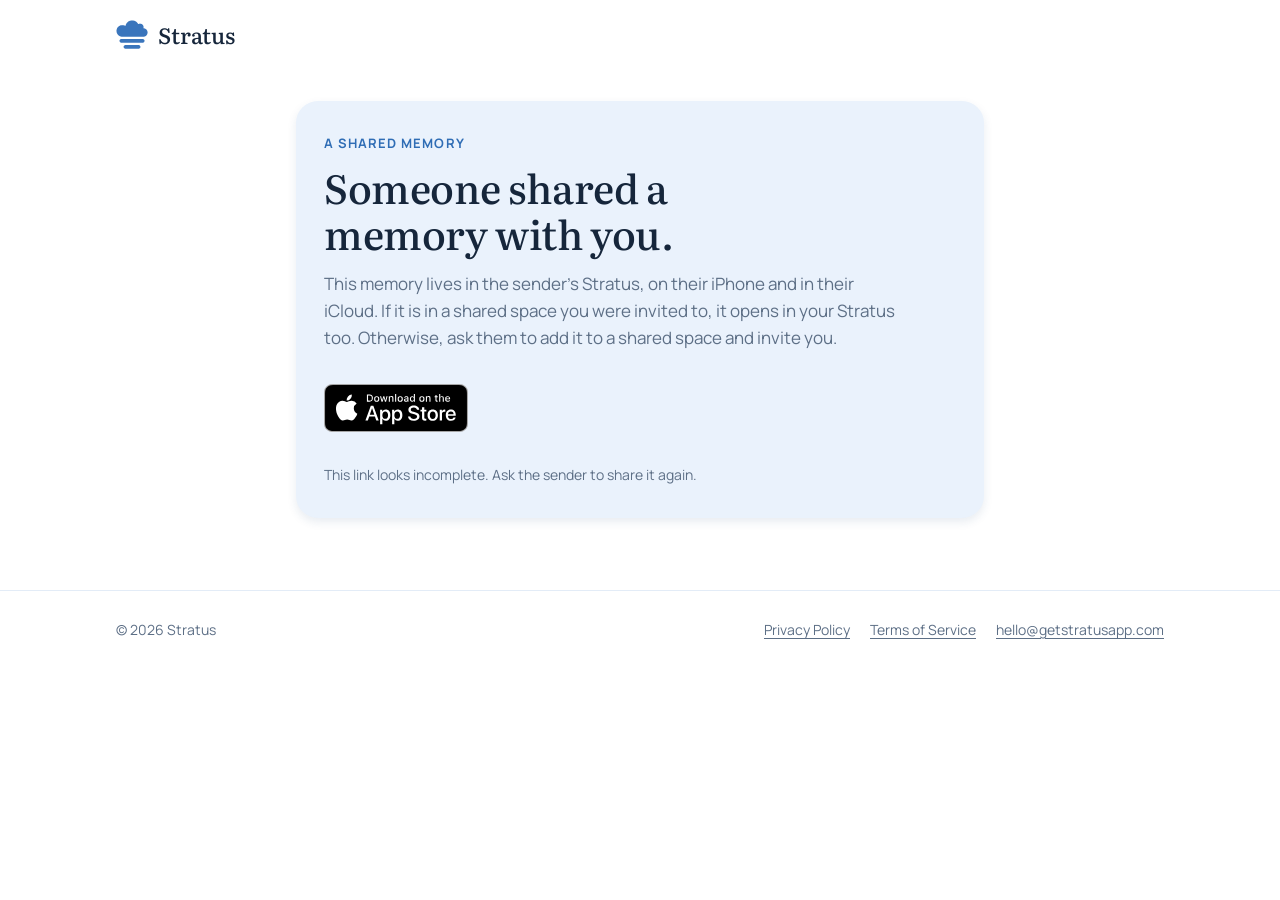
==== open.html @ 7e51738d "Stratus landing site Co-Authored-By: Claude Opus 5.5 <noreply@anthropic.com> Claude-Session: https:/" ====
<!doctype html>
<html lang="en">
<head>
<meta charset="utf-8">
<meta name="viewport" content="width=device-width, initial-scale=1, viewport-fit=cover">
<title>Open in Stratus</title>
<meta name="description" content="Someone shared a memory from Stratus, a private memory for your iPhone.">
<link rel="canonical" href="https://getstratusapp.com/open.html">
<meta name="theme-color" content="#FFFFFF" media="(prefers-color-scheme: light)">
<meta name="theme-color" content="#0E1622" media="(prefers-color-scheme: dark)">
<meta property="og:title" content="A memory from Stratus">
<meta property="og:description" content="Someone shared a memory from Stratus, a private memory for your iPhone.">
<meta property="og:type" content="website">
<meta property="og:url" content="https://getstratusapp.com/open.html">
<meta property="og:site_name" content="Stratus">
<meta name="twitter:card" content="summary">
<link rel="icon" href="favicon.svg" type="image/svg+xml">
<meta name="robots" content="noindex">
<!-- Smart App Banner: uncomment once the App Store ID exists.
<meta name="apple-itunes-app" content="app-id=0000000000"> -->
<link rel="preconnect" href="https://fonts.googleapis.com">
<link rel="preconnect" href="https://fonts.gstatic.com" crossorigin>
<link rel="stylesheet" href="https://fonts.googleapis.com/css2?family=Literata:opsz,wght@7..72,400;7..72,500;7..72,600&family=Manrope:wght@400;600;700&display=swap">
<link rel="stylesheet" href="style.css">
</head>
<body>
<header class="wrap top">
  <a class="brand" href="index.html" aria-label="Stratus home"><span class="glyph" aria-hidden="true"></span>Stratus</a>
</header>
<main class="wrap narrow">
  <div class="open-card">
    <p class="eyebrow">A shared memory</p>
    <h1>Someone shared a memory with you.</h1>
    <p class="lede">This memory lives in the sender's Stratus, on their iPhone and in their iCloud. If it is in a shared space you were invited to, it opens in your Stratus too. Otherwise, ask them to add it to a shared space and invite you.</p>
    <div class="cta">
      <a class="open-btn" id="open-app" href="index.html" hidden>Open in Stratus</a>
      <a class="store" href="index.html#download" id="store-open">
        <img class="badge-light" src="img/app-store-badge-black.svg" width="120" height="40" alt="Download on the App Store">
        <img class="badge-dark" src="img/app-store-badge-white.svg" width="120" height="40" alt="Download on the App Store">
      </a>
    </div>
    <p class="fine" id="bad-link" hidden>This link looks incomplete. Ask the sender to share it again.</p>
  </div>
</main>
<footer>
  <div class="wrap">
    <span>© 2026 Stratus</span>
    <nav aria-label="Legal">
      <a href="privacy.html">Privacy Policy</a>
      <a href="terms.html">Terms of Service</a>
      <a href="mailto:hello@getstratusapp.com">hello@getstratusapp.com</a>
    </nav>
  </div>
</footer>

<script>
  (function () {
    var id = new URLSearchParams(window.location.search).get("m") || "";
    var uuid = /^[0-9a-f]{8}-[0-9a-f]{4}-[0-9a-f]{4}-[0-9a-f]{4}-[0-9a-f]{12}$/i;
    if (!uuid.test(id)) { document.getElementById("bad-link").hidden = false; return; }
    var appURL = "stratus://memory/" + id.toLowerCase();
    var button = document.getElementById("open-app");
    button.href = appURL;
    button.hidden = false;
    // Try the app straight away; if it is not installed the page simply stays.
    window.location.href = appURL;
  })();
</script>
</body>
</html>
---- style.css ----
/* Stratus site. Cloud white ground, navy ink, sky blue for every action, mist cards, Literata for what people say. */
:root {
  --ground: #FFFFFF;
  --haze: #F2F7FD;
  --mist: #EAF2FC;
  --vapor: #DCE9F8;
  --outline: #E3ECF7;
  --ink: #16263B;
  --muted: #5D6F86;
  --label: #8193AA;
  --sky: #3A75BC;
  --sky-text: #2F6DB5;
  --sky-ink: #FFFFFF;
  --glass: rgba(255, 255, 255, 0.72);
  --glass-edge: rgba(58, 117, 188, 0.16);
  --shadow: 0 4px 10px rgba(31, 64, 115, 0.10);
  --phone-shadow: 0 30px 60px -28px rgba(31, 64, 115, 0.40);
  --t-event: #3E7BC4; --t-fact: #3C9488; --t-task: #DDA23F; --t-pref: #8479D2; --t-place: #D7766F;
  --serif: "Literata", "Iowan Old Style", Georgia, serif;
  --sans: "Manrope", -apple-system, "Helvetica Neue", Arial, sans-serif;
  --gutter: max(16px, env(safe-area-inset-left, 0px));
  --gutter-r: max(16px, env(safe-area-inset-right, 0px));
}
@media (prefers-color-scheme: dark) {
  :root:not([data-theme="light"]) {
    --ground: #0E1622; --haze: #16212F; --mist: #1A2738; --vapor: #1E2D42; --outline: #24344A;
    --ink: #E8EFF8; --muted: #9DB0C7; --label: #7F93AC; --sky: #7FAEE6; --sky-text: #8DB8EC; --sky-ink: #0E1622;
    --glass: rgba(26, 39, 56, 0.72); --glass-edge: rgba(127, 174, 230, 0.22);
    --shadow: 0 4px 12px rgba(0, 0, 0, 0.35); --phone-shadow: 0 30px 60px -28px rgba(0, 0, 0, 0.7);
    color-scheme: dark;
  }
}
:root[data-theme="dark"] {
  --ground: #0E1622; --haze: #16212F; --mist: #1A2738; --vapor: #1E2D42; --outline: #24344A;
  --ink: #E8EFF8; --muted: #9DB0C7; --label: #7F93AC; --sky: #7FAEE6; --sky-text: #8DB8EC; --sky-ink: #0E1622;
  --glass: rgba(26, 39, 56, 0.72); --glass-edge: rgba(127, 174, 230, 0.22);
  --shadow: 0 4px 12px rgba(0, 0, 0, 0.35); --phone-shadow: 0 30px 60px -28px rgba(0, 0, 0, 0.7);
  color-scheme: dark;
}

* { box-sizing: border-box; }
html { -webkit-text-size-adjust: 100%; }
body {
  margin: 0; background: var(--ground); color: var(--ink);
  font: 400 1.0625rem/1.6 var(--sans);
  -webkit-font-smoothing: antialiased; overflow-x: hidden;
}
a { color: var(--sky-text); text-underline-offset: 3px; }
a:focus-visible, button:focus-visible, summary:focus-visible { outline: 2px solid var(--sky); outline-offset: 3px; border-radius: 10px; }
h1, h2, h3 { font-family: var(--serif); font-weight: 500; text-wrap: balance; margin: 0; letter-spacing: -0.01em; }
p { margin: 0; }
img { max-width: 100%; }

.wrap { max-width: 1080px; margin: 0 auto; padding-left: var(--gutter); padding-right: var(--gutter-r); }
.narrow { max-width: 720px; }

/* Cloud watermark from the icon */
.cloud { fill: var(--vapor); opacity: 0.4; }
.mark { fill: var(--sky); }

/* Header */
.top { display: flex; align-items: center; justify-content: space-between; gap: 16px; padding-block: 20px; position: relative; z-index: 1; }
.brand { display: inline-flex; align-items: center; gap: 10px; color: var(--ink); text-decoration: none; font: 500 1.375rem/1 var(--serif); }
.brand svg { width: 32px; height: auto; aspect-ratio: 1058 / 966; flex: none; }
.brand svg { fill: var(--sky); }
.top nav { display: flex; gap: 6px; font-size: 0.9375rem; font-weight: 600; }
.top nav a { color: var(--sky-text); text-decoration: none; padding: 8px 14px; border-radius: 999px; background: var(--haze); }
.top nav a:hover { background: var(--mist); }

/* Hero */
.hero-band { position: relative; overflow: hidden; }
.sky-wm { height: auto; aspect-ratio: 1058 / 966; }
.hero-band .sky-wm { position: absolute; right: max(16px, calc(50% - 600px)); top: 16px; width: 500px; max-width: calc(100% - 32px); pointer-events: none; }
.hero { position: relative; display: grid; grid-template-columns: 1.1fr 0.9fr; gap: 56px; align-items: center; padding-block: 40px 80px; }
.hero > * { min-width: 0; }
.eyebrow { font-size: 0.8125rem; font-weight: 700; letter-spacing: 0.08em; text-transform: uppercase; color: var(--sky-text); }
.hero h1 { font-size: clamp(2.5rem, 6vw, 4.25rem); line-height: 1.05; margin-top: 14px; }
.lede { font-size: 1.1875rem; color: var(--muted); margin-top: 20px; max-width: 34em; }
.cta { display: flex; flex-wrap: wrap; align-items: center; gap: 0 8px; margin-top: 20px; }
.fine { font-size: 0.875rem; color: var(--muted); }
.local { display: inline-flex; align-items: center; gap: 8px; margin-top: 22px; font-size: 0.875rem; color: var(--muted); }
.local svg { width: 14px; height: 14px; fill: none; stroke: currentColor; stroke-width: 1.6; }

/* Official Apple "Download on the App Store" badge, unmodified. 48px tall, 12px (1/4 height) clear space. */
.store { display: inline-block; line-height: 0; margin: 12px 12px 12px 0; text-decoration: none; }
.final .store { margin: 12px; }
.store img { display: block; height: 48px; width: auto; }
.store .badge-dark { display: none; }
@media (prefers-color-scheme: dark) {
  :root:not([data-theme="light"]) .store .badge-light { display: none; }
  :root:not([data-theme="light"]) .store .badge-dark { display: block; }
}
:root[data-theme="dark"] .store .badge-light { display: none; }
:root[data-theme="dark"] .store .badge-dark { display: block; }

/* Phone frames around real screenshots */
.phone {
  justify-self: center; width: 100%; max-width: 320px; aspect-ratio: 1320 / 2868;
  border-radius: 48px; padding: 9px; background: var(--glass);
  border: 1px solid var(--glass-edge); box-shadow: var(--phone-shadow);
  -webkit-backdrop-filter: blur(18px); backdrop-filter: blur(18px);
}
.phone img { display: block; width: 100%; height: 100%; object-fit: cover; border-radius: 40px; }
.phone.sm { max-width: 260px; border-radius: 40px; padding: 7px; }
.phone.sm img { border-radius: 33px; }

/* Sections */
section { padding-block: 80px; }
.section-head { max-width: 640px; }
.section-head h2 { font-size: clamp(1.875rem, 4vw, 2.625rem); line-height: 1.15; margin-top: 10px; }
.section-head p { color: var(--muted); margin-top: 14px; }

.steps { list-style: none; padding: 0; margin: 44px 0 0; display: grid; grid-template-columns: repeat(3, 1fr); gap: 24px; counter-reset: step; }
.steps li { counter-increment: step; display: flex; flex-direction: column; gap: 12px; min-width: 0; padding: 24px; border-radius: 22px; background: var(--mist); box-shadow: var(--shadow); }
.steps li::before { content: counter(step); font: 600 0.9375rem/1 var(--sans); color: var(--sky-ink); background: var(--sky); width: 30px; height: 30px; border-radius: 50%; display: grid; place-items: center; }
.steps h3 { font-size: 1.375rem; }
.steps p { color: var(--muted); }
.quote { font: 400 1.0625rem/1.45 var(--serif); color: var(--ink); background: var(--ground); padding: 14px 16px; border-radius: 16px; }
.chips { display: flex; flex-wrap: wrap; gap: 8px; }
.chip { display: inline-flex; align-items: center; gap: 7px; font-size: 0.8125rem; font-weight: 600; padding: 6px 12px; border-radius: 999px; background: var(--ground); color: var(--ink); }
.chip::before { content: ""; width: 7px; height: 7px; border-radius: 50%; background: var(--c, var(--sky)); }
.chip.fact { --c: var(--t-fact); }
.chip.event { --c: var(--t-event); }

.shots { display: grid; grid-template-columns: repeat(4, 1fr); gap: 24px; margin-top: 56px; }
.shots figure { margin: 0; display: flex; flex-direction: column; align-items: center; gap: 16px; min-width: 0; }
.shots figcaption { font-size: 0.9375rem; color: var(--muted); text-align: center; max-width: 24em; }
.shots figcaption b { display: block; color: var(--ink); font: 500 1.0625rem/1.4 var(--serif); }

.features { display: grid; grid-template-columns: repeat(3, 1fr); gap: 36px 40px; margin-top: 44px; }
.features div { min-width: 0; display: flex; flex-direction: column; gap: 8px; }
.features h3 { display: flex; align-items: center; gap: 9px; font: 700 1.0625rem/1.3 var(--sans); }
.features h3::before { content: ""; width: 8px; height: 8px; border-radius: 50%; background: var(--c); flex: none; }
.features p { color: var(--muted); font-size: 0.9875rem; }

.private { position: relative; overflow: hidden; background: var(--haze); }
.private .sky-wm { position: absolute; right: max(16px, calc(50% - 560px)); top: 32px; width: 400px; max-width: calc(100% - 32px); pointer-events: none; }
.private .wrap { position: relative; }
.private .facts { display: grid; grid-template-columns: repeat(2, 1fr); gap: 16px; margin-top: 36px; padding: 0; list-style: none; }
.private .facts li { min-width: 0; padding: 20px 22px; border-radius: 22px; background: var(--glass); border: 1px solid var(--glass-edge); box-shadow: var(--shadow); -webkit-backdrop-filter: blur(14px); backdrop-filter: blur(14px); }
.private .facts b { display: block; font-weight: 700; }
.private .facts span { color: var(--muted); font-size: 0.9875rem; }

.faq { margin-top: 32px; display: grid; gap: 10px; }
.faq details { background: var(--haze); border-radius: 22px; padding: 18px 22px; }
.faq summary { cursor: pointer; font-weight: 600; list-style: none; display: flex; justify-content: space-between; gap: 16px; }
.faq summary::after { content: "+"; color: var(--sky-text); font-weight: 600; }
.faq details[open] summary::after { content: "\2212"; }
.faq summary::-webkit-details-marker { display: none; }
.faq p { color: var(--muted); margin-top: 10px; max-width: 60ch; }

.final { text-align: center; position: relative; overflow: hidden; }
.final { min-height: 440px; display: grid; align-content: center; }
.final .sky-wm { position: absolute; left: 50%; top: 50%; width: 400px; max-width: calc(100% - 32px); transform: translate(-50%, -50%); pointer-events: none; }
.final .wrap { position: relative; }
.final h2 { font-size: clamp(2rem, 5vw, 3.25rem); }
.final .cta { justify-content: center; }

footer { border-top: 1px solid var(--outline); padding-block: 28px 40px; font-size: 0.875rem; color: var(--muted); }
footer .wrap { display: flex; flex-wrap: wrap; justify-content: space-between; gap: 12px 24px; }
footer nav { display: flex; flex-wrap: wrap; gap: 20px; }
footer a { color: var(--muted); }

/* Legal pages */
.legal { padding-block: 32px 72px; }
.legal h1 { font-size: clamp(2.25rem, 5vw, 3rem); line-height: 1.1; }
.legal .updated { color: var(--muted); font-size: 0.9375rem; margin-top: 10px; }
.legal .summary { background: var(--mist); border-radius: 22px; padding: 18px 22px; margin-top: 28px; }
.legal h2 { font-size: 1.5rem; margin-top: 44px; }
.legal p, .legal ul { margin-top: 12px; }
.legal ul { padding-left: 1.2em; }
.legal li + li { margin-top: 6px; }
.legal .draft { font-size: 0.875rem; color: var(--muted); border-left: 3px solid var(--vapor); padding-left: 12px; margin-top: 20px; }

@media (max-width: 860px) {
  .hero { grid-template-columns: 1fr; gap: 44px; padding-block: 20px 60px; }
  .steps, .features { grid-template-columns: 1fr 1fr; }
  .shots { grid-template-columns: 1fr 1fr; }
}
@media (max-width: 560px) {
  .top nav a:not(.keep) { display: none; }
  .steps, .features, .private .facts { grid-template-columns: 1fr; }
  .shots { grid-template-columns: 1fr; }
  section { padding-block: 60px; }
  .phone { max-width: 280px; }
  .hero-band .sky-wm { width: 300px; top: 12px; }
  .private .sky-wm { width: 280px; top: 20px; }
  .final { min-height: 360px; }
  .final .sky-wm { width: 320px; }
}

/* Glyph spans (cloud.svg as a mask, tinted by tokens) */
.glyph { display: block; -webkit-mask: url(img/cloud.svg) center / contain no-repeat; mask: url(img/cloud.svg) center / contain no-repeat; aspect-ratio: 1058 / 966; }
.brand .glyph { width: 32px; flex: none; background: var(--sky); }
.glyph.sky-wm { background: var(--vapor); opacity: 0.4; }

/* Open page */
.open-card { background: var(--mist); border-radius: 22px; padding: 32px 28px; margin-block: 32px 72px; box-shadow: var(--shadow); }
.open-card h1 { font-size: clamp(1.875rem, 5vw, 2.5rem); line-height: 1.15; margin-top: 10px; }
.open-card .lede { font-size: 1.0625rem; margin-top: 14px; }
.open-btn { display: inline-flex; align-items: center; justify-content: center; min-height: 52px; padding: 0 24px; background: var(--sky); color: var(--sky-ink); border-radius: 999px; font-weight: 700; text-decoration: none; box-shadow: var(--shadow); }
.open-card .fine { margin-top: 20px; }
@media (max-width: 560px) { .open-card { padding: 24px 20px; } }

[hidden] { display: none !important; }
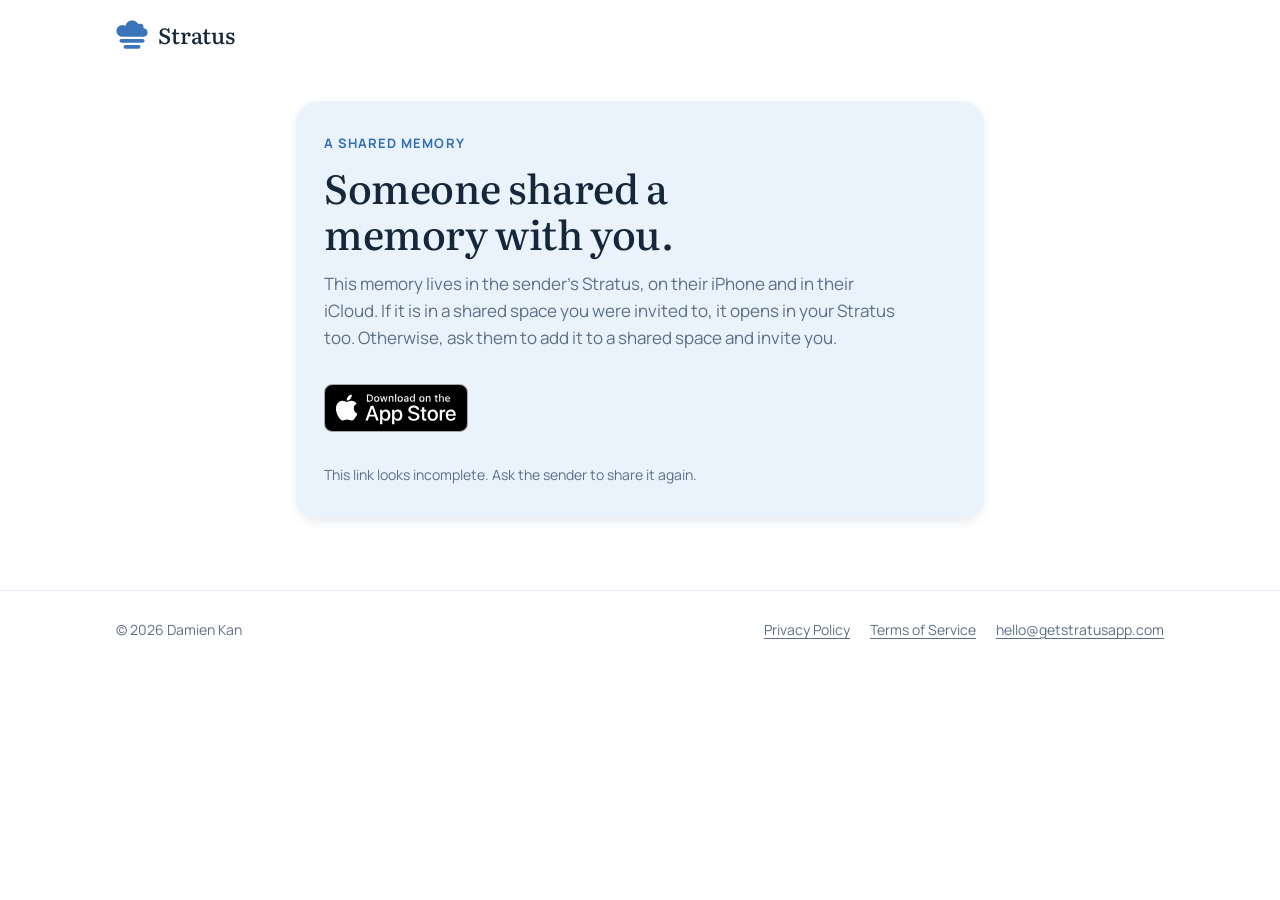
==== commit f9adc120: "Privacy policy rewritten in the Huddle structure, specific to Stratus Co-Authored-By: Claude Opus 5." ====
--- a/open.html
+++ b/open.html
@@ -13,7 +13,12 @@
 <meta property="og:type" content="website">
 <meta property="og:url" content="https://getstratusapp.com/open.html">
 <meta property="og:site_name" content="Stratus">
-<meta name="twitter:card" content="summary">
+<meta property="og:image" content="https://getstratusapp.com/img/og.png">
+<meta property="og:image:width" content="1200">
+<meta property="og:image:height" content="630">
+<meta property="og:image:alt" content="Stratus: say it once, ask for it later. A private memory for your iPhone.">
+<meta name="twitter:card" content="summary_large_image">
+<meta name="twitter:image" content="https://getstratusapp.com/img/og.png">
 <link rel="icon" href="favicon.svg" type="image/svg+xml">
 <meta name="robots" content="noindex">
 <!-- Smart App Banner: uncomment once the App Store ID exists.
@@ -44,7 +49,7 @@
 </main>
 <footer>
   <div class="wrap">
-    <span>© 2026 Stratus</span>
+    <span>© 2026 Damien Kan</span>
     <nav aria-label="Legal">
       <a href="privacy.html">Privacy Policy</a>
       <a href="terms.html">Terms of Service</a>
--- a/style.css
+++ b/style.css
@@ -70,7 +70,7 @@
 /* Hero */
 .hero-band { position: relative; overflow: hidden; }
 .sky-wm { height: auto; aspect-ratio: 1058 / 966; }
-.hero-band .sky-wm { position: absolute; right: max(16px, calc(50% - 600px)); top: 16px; width: 500px; max-width: calc(100% - 32px); pointer-events: none; }
+.hero-band .sky-wm { position: absolute; left: max(16px, calc(50% - 600px)); top: 16px; width: 500px; max-width: calc(100% - 32px); pointer-events: none; }
 .hero { position: relative; display: grid; grid-template-columns: 1.1fr 0.9fr; gap: 56px; align-items: center; padding-block: 40px 80px; }
 .hero > * { min-width: 0; }
 .eyebrow { font-size: 0.8125rem; font-weight: 700; letter-spacing: 0.08em; text-transform: uppercase; color: var(--sky-text); }
